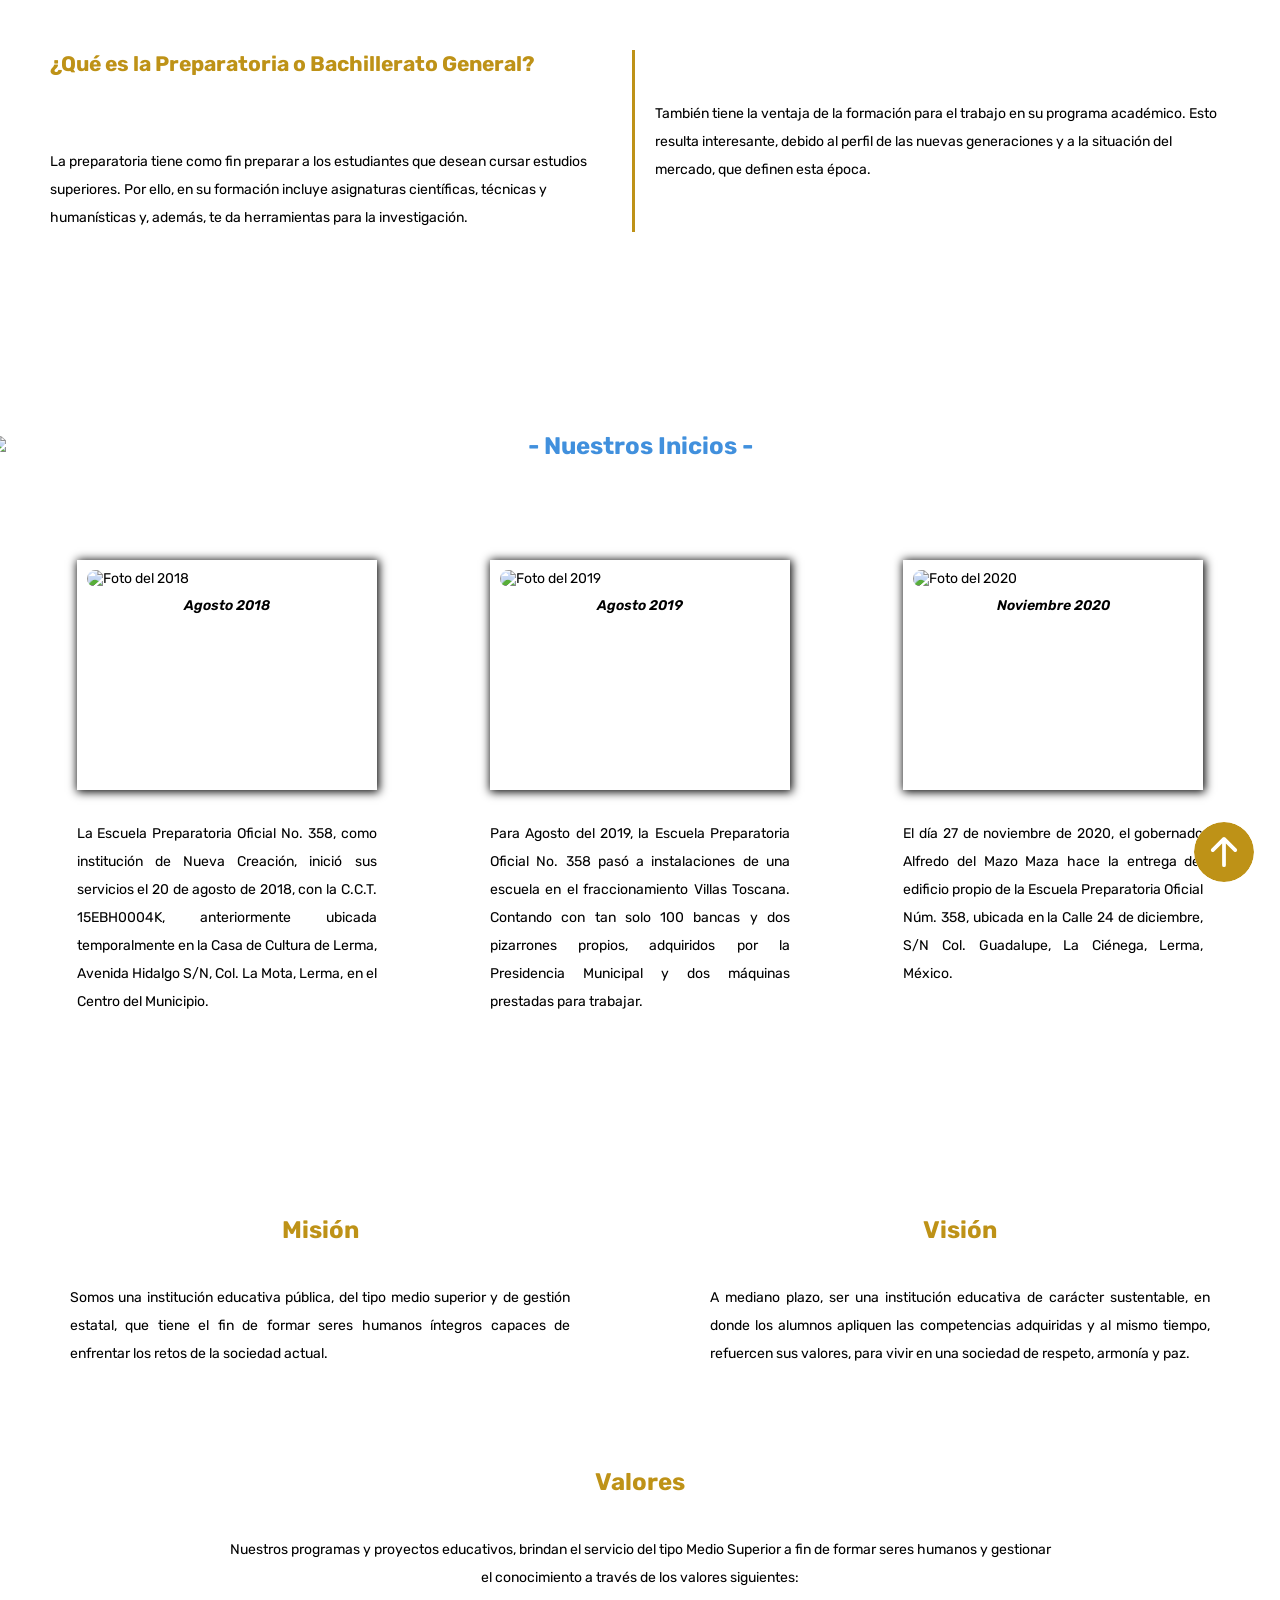
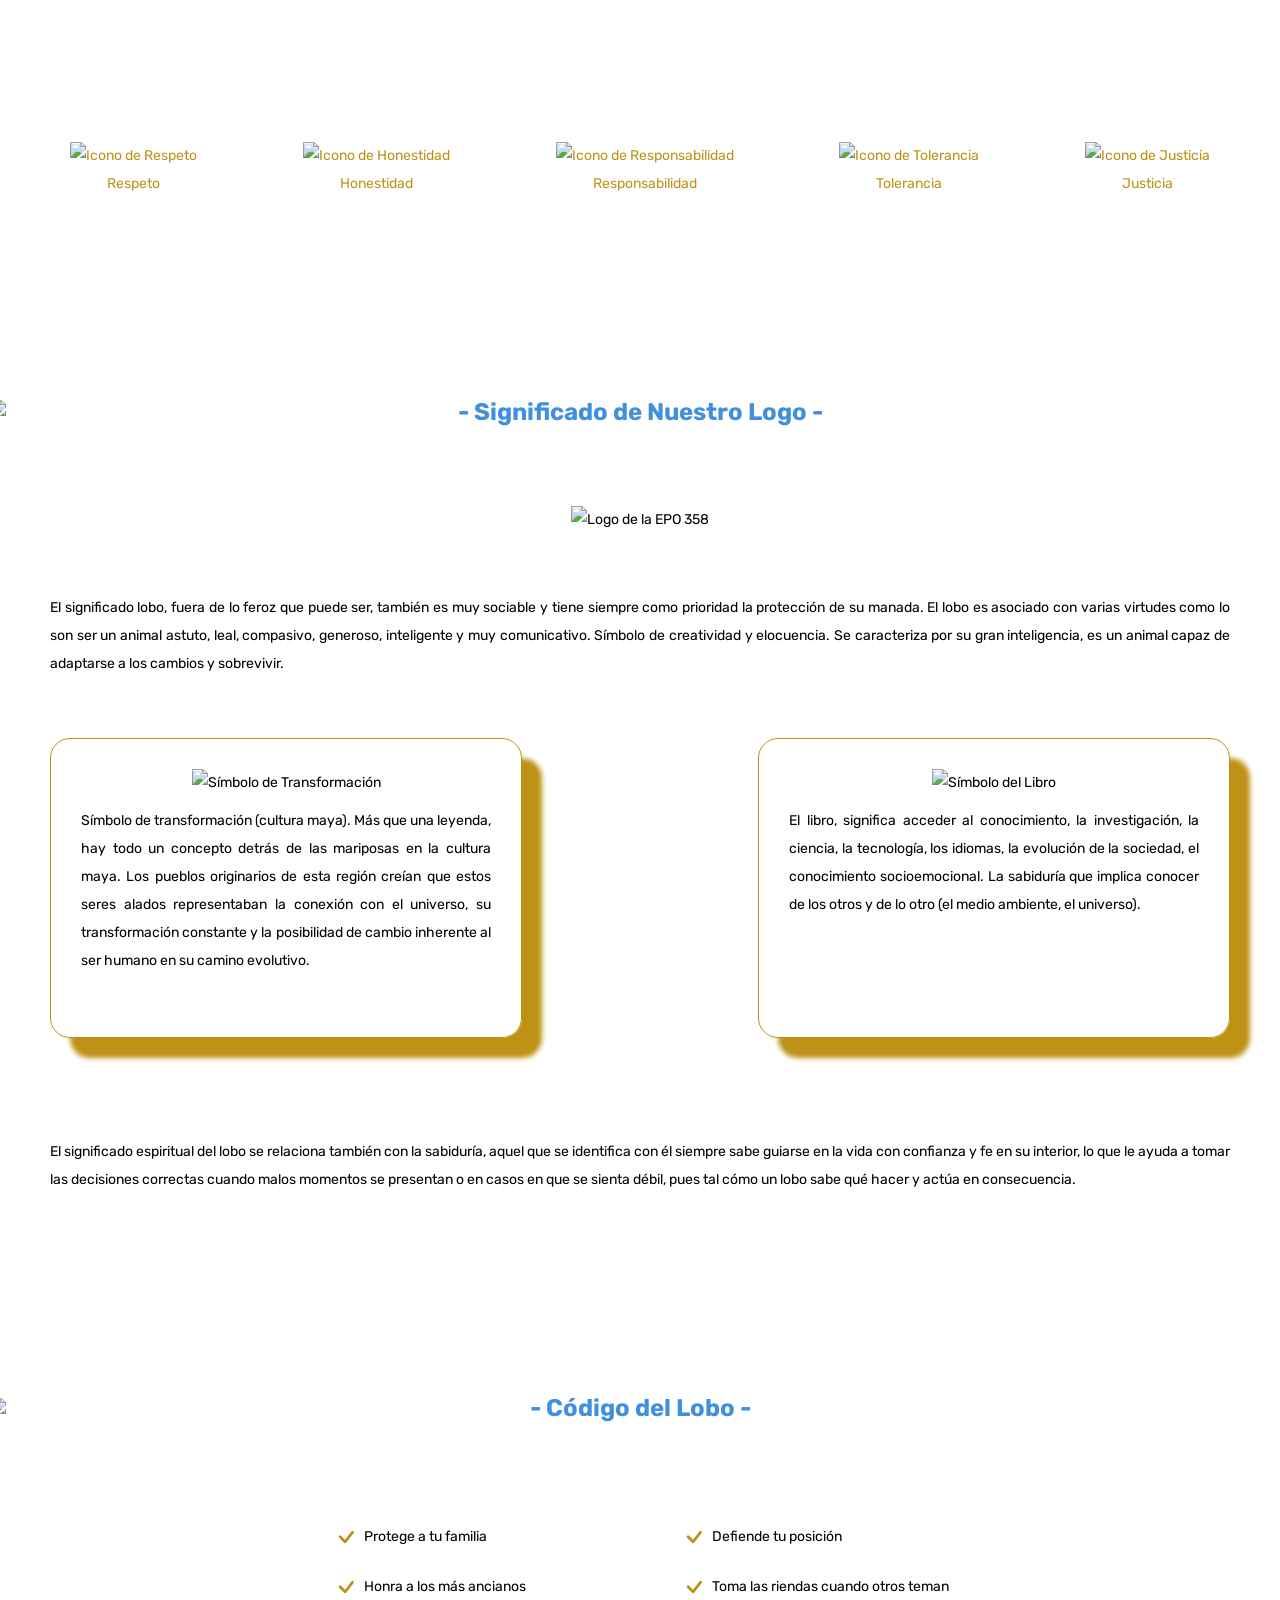
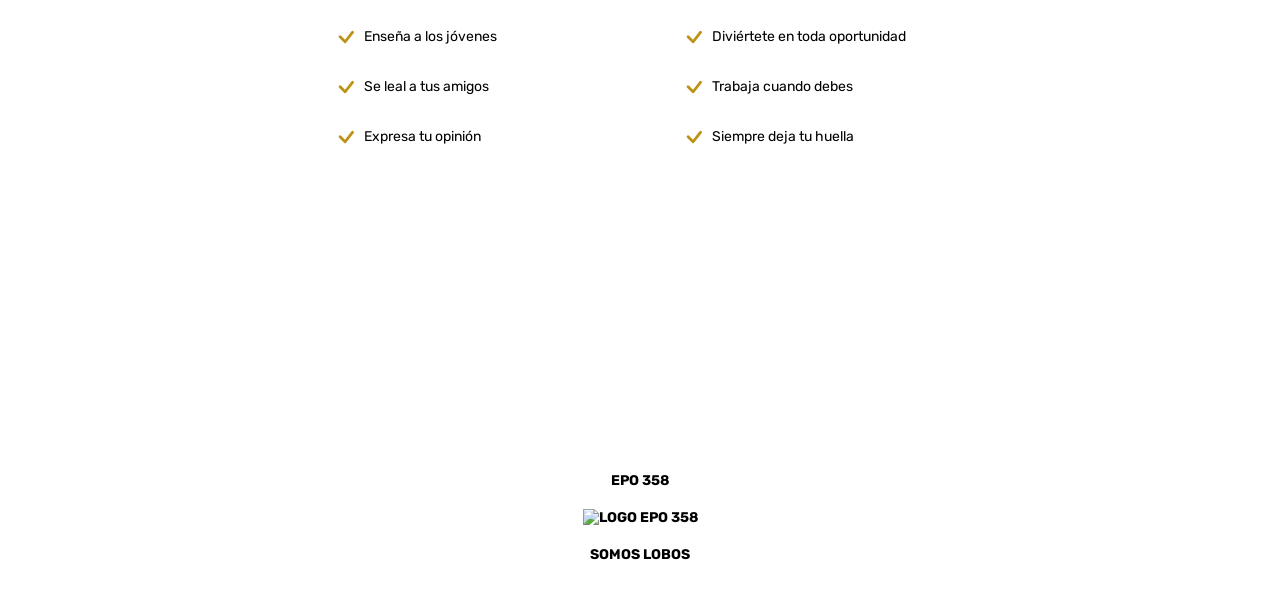
==== views/about.html @ e32bc788 "Terminación todas las vistas. Falta Header y Menú" ====
<!DOCTYPE html>
<html lang="es-MX">
<head>
  <meta charset="UTF-8">
  <meta name="description" content="Escuela Preparatoria Oficial Numero 358.">
  <meta name="keywords" content="Preparatoria, preparatoria, Bachillerato, bachillerato, Prepa, prepa, EPO, epo, Lerma, lerma">
  <meta name="robots" content="index, follow">
  <meta http-equiv="X-UA-Compatible" content="IE=edge">
  <meta name="viewport" content="width=device-width, initial-scale=1.0">
  <link rel="preconnect" href="https://fonts.googleapis.com">
  <link rel="preconnect" href="https://fonts.gstatic.com" crossorigin>
  <link href="https://fonts.googleapis.com/css2?family=Rubik:ital,wght@0,400;0,500;0,700;1,300&display=swap" rel="stylesheet">
  <link rel="stylesheet" href="../assets/css/about/small.css" media="screen and (min-width: 280px)">
  <link rel="stylesheet" href="../assets/css/about/medium.css" media="screen and (min-width: 680px)">
  <link rel="stylesheet" href="../assets/css/about/large.css" media="screen and (min-width: 800px)">
  <link rel="stylesheet" href="../assets/css/about/largeX.css" media="screen and (min-width: 1024px)">
  <title>Sobre Nosotros</title>
</head>
<body>
  
  <div class="container">

    <main>


      <div class="about">

        <section class="about__meaning">

          <div class="about__meaning--left">

            <h2>¿Qué es la Preparatoria o Bachillerato General?</h2>

            <p>La preparatoria tiene como fin preparar a los estudiantes que desean cursar estudios superiores. Por ello, en su formación incluye asignaturas científicas, técnicas y humanísticas y, además, te da herramientas para la investigación.</p>

          </div>

          <div class="about__meaning--right">

            <p>También tiene la ventaja de la formación para el trabajo en su programa académico. Esto resulta interesante, debido al perfil de las nuevas generaciones y a la situación del mercado, que definen esta época.</p>

          </div>

        </section>

      </div>





      <div class="beginning">

        <div class="beginning__title">

          <figure>
            <img src="../assets/images/rectangle.png">
          </figure>

          <h3>- Nuestros Inicios -</h3>

        </div>


        <div class="beginning__cards">

          <section>

            <figure class="beginning__cards__imgContainer">
              <img src="../assets/images/about/2018.jpg" alt="Foto del 2018">
              <figcaption>Agosto 2018</figcaption>
            </figure>

            <p>La Escuela Preparatoria Oficial No. 358, como institución de Nueva Creación, inició sus servicios el 20 de agosto de
            2018, con la C.C.T. 15EBH0004K, anteriormente ubicada temporalmente en la Casa de Cultura de Lerma, Avenida Hidalgo S/N,
            Col. La Mota, Lerma, en el Centro del Municipio.</p>

          </section>


          <section>

            <figure class="beginning__cards__imgContainer">
              <img src="../assets/images/about/2019.png" alt="Foto del 2019">
              <figcaption>Agosto 2019</figcaption>
            </figure>

            <p>Para Agosto del 2019, la Escuela Preparatoria Oficial No. 358 pasó a instalaciones de una escuela en el fraccionamiento
            Villas Toscana. Contando con tan solo 100 bancas y dos pizarrones propios, adquiridos por la Presidencia Municipal y dos
            máquinas prestadas para trabajar.</p>

          </section>


          <section>

            <figure class="beginning__cards__imgContainer">
              <img src="../assets/images/about/2020.png" alt="Foto del 2020">
              <figcaption>Noviembre 2020</figcaption>
            </figure>

            <p>El día 27 de noviembre de 2020, el gobernado Alfredo del Mazo Maza hace la entrega del edificio propio de la Escuela
            Preparatoria Oficial Núm. 358, ubicada en la Calle 24 de diciembre, S/N Col. Guadalupe, La Ciénega, Lerma, México.</p>

          </section>

        </div>

      </div>





      <div class="values">

        <div class="values__misionVision">

          <section>
          
            <h3>Misión</h3>
          
            <p>Somos una institución educativa pública, del tipo medio superior y de gestión estatal, que tiene el fin de formar
              seres
              humanos íntegros capaces de enfrentar los retos de la sociedad actual.</p>
          
          </section>
          
          
          <section>
          
            <h3>Visión</h3>
          
            <p>A mediano plazo, ser una institución educativa de carácter sustentable, en donde los alumnos apliquen las
              competencias
              adquiridas y al mismo tiempo, refuercen sus valores, para vivir en una sociedad de respeto, armonía y paz.</p>
          
          </section>

        </div>


        <section class="values__container">
          
          <h3>Valores</h3>

          <div class="values__description">
 
            <p>Nuestros programas y proyectos educativos, brindan el servicio del tipo Medio Superior a fin de formar seres humanos y gestionar el conocimiento a través de los valores siguientes:</p>

          </div>

          <div class="values__itemsContainer">

            <figure>
              <img src="../assets/icons/respect.png" alt="Icono de Respeto">
              <figcaption>Respeto</figcaption>
            </figure>


            <figure>
              <img src="../assets/icons/honesty.png" alt="Icono de Honestidad">
              <figcaption>Honestidad</figcaption>
            </figure>


            <figure>
              <img src="../assets/icons/responsibility.png" alt="Icono de Responsabilidad">
              <figcaption>Responsabilidad</figcaption>
            </figure>


            <figure>
              <img src="../assets/icons/tolerance.png" alt="Icono de Tolerancia">
              <figcaption>Tolerancia</figcaption>
            </figure>


            <figure>
              <img src="../assets/icons/justice.png" alt="Icono de Justicia">
              <figcaption>Justicia</figcaption>
            </figure>

          </div>

        </section>

      </div>





      <div class="logoMeaning">

        <section>

         <div class="logoMeaning__title">

          <figure>
            <img src="../assets/images/rectangle.png">
          </figure>

          <h4>- Significado de Nuestro Logo -</h4>

         </div>

          <figure class="logoMeaning__logoContainer">
            <img src="../assets/logos/logo.png" alt="Logo de la EPO 358">
          </figure>


          <div class="logoMeaning__meaningWolf">

            <p>El significado lobo, fuera de lo feroz que puede ser, también es muy sociable y tiene siempre como prioridad la
              protección de su manada. El lobo es asociado con varias virtudes como lo son ser un animal astuto, leal, compasivo,
              generoso, inteligente y muy comunicativo. Símbolo de creatividad y elocuencia. Se caracteriza por su gran
              inteligencia, es un animal capaz de adaptarse a los cambios y sobrevivir.</p>

          </div>


          <div class="logoMeaning__symbols">

            <div class="symbol__transform">

              <figure>
                <img src="../assets/icons/transform.png" alt="Símbolo de Transformación">
              </figure>

              <p>Símbolo de transformación (cultura maya). Más que una leyenda, hay todo un concepto detrás de las mariposas en la
              cultura maya. Los pueblos originarios de esta región creían que estos seres alados representaban la conexión con el
              universo, su transformación constante y la posibilidad de cambio inherente al ser humano en su camino evolutivo.</p>

            </div>


            <div class="symbol__book">

              <figure>
                <img src="../assets/icons/book.png" alt="Símbolo del Libro">
              </figure>

              <p>El libro, significa acceder al conocimiento, la investigación, la ciencia, la tecnología, los idiomas, la evolución de
              la sociedad, el conocimiento socioemocional. La sabiduría que implica conocer de los otros y de lo otro (el medio
              ambiente, el universo).</p>

            </div>

          </div>

          <p>El significado espiritual del lobo se relaciona también con la sabiduría, aquel que se identifica con él siempre sabe
          guiarse en la vida con confianza y fe en su interior, lo que le ayuda a tomar las decisiones correctas cuando malos
          momentos se presentan o en casos en que se sienta débil, pues tal cómo un lobo sabe qué hacer y actúa en consecuencia.</p>

        </section>

      </div>





      <div class="wolfCode">

        <div class="wolfCode__title">

          <figure>
            <img src="../assets/images/rectangle.png">
          </figure>
          
          <h5>- Código del Lobo -</h5>

        </div>

        <section class="wolfCode__itemsContainer">

          <div class="wolfCode__itemsLeft">

            <p>
              <span>
                <svg xmlns="http://www.w3.org/2000/svg" class="bi bi-check" viewBox="0 0 16 16">
                  <path d="M10.97 4.97a.75.75 0 0 1 1.07 1.05l-3.99 4.99a.75.75 0 0 1-1.08.02L4.324 8.384a.75.75 0 1 1 1.06-1.06l2.094 2.093 3.473-4.425a.267.267 0 0 1 .02-.022z" />
                </svg>
              </span>
              Protege a tu familia
            </p>


            <p>
              <span>
                <svg xmlns="http://www.w3.org/2000/svg" class="bi bi-check" viewBox="0 0 16 16">
                  <path
                    d="M10.97 4.97a.75.75 0 0 1 1.07 1.05l-3.99 4.99a.75.75 0 0 1-1.08.02L4.324 8.384a.75.75 0 1 1 1.06-1.06l2.094 2.093 3.473-4.425a.267.267 0 0 1 .02-.022z" />
                </svg>
              </span>
              Honra a los más ancianos
            </p>


            <p>
              <span>
                <svg xmlns="http://www.w3.org/2000/svg" class="bi bi-check" viewBox="0 0 16 16">
                  <path d="M10.97 4.97a.75.75 0 0 1 1.07 1.05l-3.99 4.99a.75.75 0 0 1-1.08.02L4.324 8.384a.75.75 0 1 1 1.06-1.06l2.094 2.093 3.473-4.425a.267.267 0 0 1 .02-.022z" />
                </svg>
              </span>
              Enseña a los jóvenes
            </p>


            <p>
              <span>
                <svg xmlns="http://www.w3.org/2000/svg" class="bi bi-check" viewBox="0 0 16 16">
                  <path d="M10.97 4.97a.75.75 0 0 1 1.07 1.05l-3.99 4.99a.75.75 0 0 1-1.08.02L4.324 8.384a.75.75 0 1 1 1.06-1.06l2.094 2.093 3.473-4.425a.267.267 0 0 1 .02-.022z" />
                </svg>
              </span>
              Se leal a tus amigos
            </p>


            <p>
              <span>
                <svg xmlns="http://www.w3.org/2000/svg" class="bi bi-check" viewBox="0 0 16 16">
                  <path d="M10.97 4.97a.75.75 0 0 1 1.07 1.05l-3.99 4.99a.75.75 0 0 1-1.08.02L4.324 8.384a.75.75 0 1 1 1.06-1.06l2.094 2.093 3.473-4.425a.267.267 0 0 1 .02-.022z" />
                </svg>
              </span>
              Expresa tu opinión
            </p>

          </div>


          <div class="wolfCode__itemsRight">

            <p>
              <span>
                <svg xmlns="http://www.w3.org/2000/svg" class="bi bi-check" viewBox="0 0 16 16">
                  <path d="M10.97 4.97a.75.75 0 0 1 1.07 1.05l-3.99 4.99a.75.75 0 0 1-1.08.02L4.324 8.384a.75.75 0 1 1 1.06-1.06l2.094 2.093 3.473-4.425a.267.267 0 0 1 .02-.022z" />
                </svg>
              </span>
              Defiende tu posición
            </p>


            <p>
              <span>
                <svg xmlns="http://www.w3.org/2000/svg" class="bi bi-check" viewBox="0 0 16 16">
                  <path d="M10.97 4.97a.75.75 0 0 1 1.07 1.05l-3.99 4.99a.75.75 0 0 1-1.08.02L4.324 8.384a.75.75 0 1 1 1.06-1.06l2.094 2.093 3.473-4.425a.267.267 0 0 1 .02-.022z" />
                </svg>
              </span>
              Toma las riendas cuando otros teman
            </p>


            <p>
              <span>
                <svg xmlns="http://www.w3.org/2000/svg" class="bi bi-check" viewBox="0 0 16 16">
                  <path d="M10.97 4.97a.75.75 0 0 1 1.07 1.05l-3.99 4.99a.75.75 0 0 1-1.08.02L4.324 8.384a.75.75 0 1 1 1.06-1.06l2.094 2.093 3.473-4.425a.267.267 0 0 1 .02-.022z" />
                </svg>
              </span>
              Diviértete en toda oportunidad
            </p>


            <p>
              <span>
                <svg xmlns="http://www.w3.org/2000/svg" class="bi bi-check" viewBox="0 0 16 16">
                  <path d="M10.97 4.97a.75.75 0 0 1 1.07 1.05l-3.99 4.99a.75.75 0 0 1-1.08.02L4.324 8.384a.75.75 0 1 1 1.06-1.06l2.094 2.093 3.473-4.425a.267.267 0 0 1 .02-.022z" />
                </svg>
              </span>
              Trabaja cuando debes
            </p>


            <p>
              <span>
                <svg xmlns="http://www.w3.org/2000/svg" class="bi bi-check" viewBox="0 0 16 16">
                  <path d="M10.97 4.97a.75.75 0 0 1 1.07 1.05l-3.99 4.99a.75.75 0 0 1-1.08.02L4.324 8.384a.75.75 0 1 1 1.06-1.06l2.094 2.093 3.473-4.425a.267.267 0 0 1 .02-.022z" />
                </svg>
              </span>
              Siempre deja tu huella
            </p>

          </div>

        </section>

      </div>

    </main>


    <div class="logo">
    
      <p>epo 358</p>
    
      <figure>
        <img src="../assets/logos/logo.png" alt="Logo EPO 358">
      </figure>
    
      <p>somos lobos</p>
    
    </div>

    <svg xmlns="http://www.w3.org/2000/svg" class="bi bi-arrow-up-circle-fill circle" viewBox="0 0 16 16" id="prba">
      <path d="M16 8A8 8 0 1 0 0 8a8 8 0 0 0 16 0zm-7.5 3.5a.5.5 0 0 1-1 0V5.707L5.354 7.854a.5.5 0 1 1-.708-.708l3-3a.5.5 0 0 1 .708 0l3 3a.5.5 0 0 1-.708.708L8.5 5.707V11.5z" />
    </svg>

  </div>

<script src="/assets/js/main.js"></script>
</body>
</html>
---- assets/css/about/small.css ----
@import '../main.css';





/*---------- Container ----------*/

.container {
  padding: 1rem;
  margin: 0 auto;
  font-size: var(--sizeParagraphs);
}





/*---------- About ----------*/

.about {
  margin-bottom: 10rem;
  line-height: var(--paragraphs);
}

.about h2{
  color: var(--primary);
  margin-bottom: 7rem;
  text-align: center;
}

.about .about__meaning div:first-child {
  margin-bottom: 5rem;
}





/*---------- Beginning ----------*/

.beginning {
  margin-bottom: 5rem;
}

.beginning__title {
  margin-bottom: 10rem;
}

.beginning__title figure {
  display: none;
}

.beginning h3 {
  text-align: center;
  color: var(--secondary);
  font-size: 2.4rem;
}

.beginning__cards {
  display: flex;
  flex-direction: column;
  align-items: center;
}

.beginning__cards section {
  max-width: 30rem;
  margin-bottom: 10rem;
  text-align: justify;
}

.beginning__cards section p {
  line-height: var(--paragraphs);
}

.beginning__cards__imgContainer {
  height: 23rem;
  padding: 1rem;
  margin-bottom: 3rem;
  box-shadow: .1rem .1rem .9rem .1rem black;
}

.beginning__cards__imgContainer img {
  width: 100%;
  height: 16rem;
  object-fit: cover;
  border-radius: 1rem;
}

.beginning__cards__imgContainer figcaption {
  margin: 1rem;
  text-align: center;
  font-style: italic;
  font-weight: 600;
}





/*---------- Values ----------*/

.values {
  margin-bottom: 13rem;
  line-height: var(--paragraphs);
  text-align: justify;
}

.values__misionVision section {
  margin-bottom: 8rem;
}

.values section h3 {
  font-size: 2.4rem;
  color: var(--primary);
  text-align: center;
  margin-bottom: 4rem;
}

.values__description {
  margin-bottom: 10rem;
}

.values__itemsContainer {
  text-align: center;
  color: var(--primary);
  display: flex;
  justify-content: center;
  flex-wrap: wrap;
  gap: 5rem;
}

.values__itemsContainer img {
  width: 8rem;
}





/*---------- Logo Meaning ----------*/

.logoMeaning {
  line-height: var(--paragraphs);
  text-align: justify;
  margin-bottom: 13rem;
}

.logoMeaning__title {
  margin-bottom: 8rem;
}

.logoMeaning__title figure {
  display: none;
}

.logoMeaning h4 {
  font-size: 2.4rem;
  color: var(--secondary);
  text-align: center;
}

.logoMeaning__logoContainer {
  text-align: center;
  margin-bottom: 6rem;
}

.logoMeaning__logoContainer img {
  width: 25rem;
}

.logoMeaning__meaningWolf {
  margin-bottom: 6rem;
}

.logoMeaning__symbols {
  margin-bottom: 3rem;
}

.symbol__transform {
  margin-bottom: 6rem;
}

.logoMeaning__symbols figure {
  text-align: center;
  margin-bottom: 4rem;
}

.logoMeaning__symbols img {
  width: 14rem;
}





/*---------- Wolf Code ----------*/

.wolfCode {
  display: flex;
  flex-direction: column;
  align-items: center;
  margin-bottom: 14rem;
}

.wolfCode__title {
  display: flex;
  margin-bottom: 10rem;
}

.wolfCode__title figure {
  display: none;
}

.wolfCode h5 {
  text-align: center;
  color: var(--secondary);
  font-size: 2.4rem;
}

.wolfCode__itemsLeft {
  margin-bottom: 2rem;
}

.wolfCode__itemsLeft,
.wolfCode__itemsRight {
  display: flex;
  flex-direction: column;
  gap: 2rem;
}

.wolfCode__itemsLeft svg,
.wolfCode__itemsRight svg {
  vertical-align: middle;
  width: 3rem;
  fill: var(--primary);
}





/*---------- Logo ----------*/

.logo {
  display: flex;
  flex-direction: column;
  align-items: center;
  text-transform: uppercase;
  font-weight: bold;
  gap: 2rem;
}

.logo img {
  width: 12.5rem;
}
---- assets/css/about/medium.css ----
/*---------- Container ----------*/

.container {
  padding: 3rem;
}





/*---------- About ----------*/

.about__meaning {
  display: flex;
  justify-content: center;
  gap: 2rem;
}

.about h2 {
  text-align: left;
}

.about .about__meaning div:first-child {
  margin-bottom: 0;
  border-right: .3rem solid var(--primary);
}

.about__meaning--right {
  padding-top: 5rem;
}

.about__meaning--left {
  padding-right: 1.5rem;
}

.about__meaning div {
  width: 30rem;
}





/*---------- Beginning ----------*/

.beginning__cards {
  flex-direction: row;
  justify-content: center;
  flex-wrap: wrap;
  gap: 6rem;
}

.beginning__title {
  display: flex;
  align-items: center;
  justify-content: center;
}

.beginning__title figure {
  display: inline;
  position: absolute;
  left: -1rem;
}

.beginning__title img {
  width: 5rem;
}





/*---------- Values ----------*/

.values__misionVision {
  display: flex;
  justify-content: space-between;
  margin-bottom: 10rem;
}

.values__misionVision section {
  width: 30rem;
  margin: 0;
}





/*---------- Logo Meaning ----------*/

.logoMeaning__title {
  display: flex;
  align-items: center;
  justify-content: center;
}

.logoMeaning__title figure {
  display: inline;
  position: absolute;
  left: -1rem;
}

.logoMeaning__title img {
  width: 5rem;
}





/*---------- Wolf Code ----------*/

.wolfCode__title {
  display: flex;
  align-items: center;
  justify-content: center;
}

.wolfCode__title figure {
  display: inline;
  position: absolute;
  left: -1rem;
}

.wolfCode__title img {
  width: 5rem;
}

.wolfCode__itemsContainer {
  width: 100%;
  display: flex;
  justify-content: space-around;
}
---- assets/css/about/large.css ----
main {
  max-width: 87rem;
  margin: 0 auto  ;
}





/*---------- About ----------*/

.about {
  margin-bottom: 20rem;
}





/*---------- Values ----------*/

.values {
  margin-bottom: 20rem;
}

.values__container {
  display: flex;
  flex-direction: column;
  align-items: center;
}

.values__description {
  margin-bottom: 15rem;
  text-align: center;
  max-width: 83rem;
}

.values__itemsContainer {
  gap: 0;
  justify-content: space-between;
  width: 100%;
  max-width: 114rem;
}





/*---------- Logo Meaning ----------*/

.logoMeaning {
  margin-bottom: 20rem;
}
---- assets/css/about/largeX.css ----
/*---------- Container ----------*/

.container {
  padding: 5rem;
  max-width: 190rem;
}





main {
  max-width: none;
  margin: 0;
}





/*---------- About ----------*/

.about__meaning div {
  width: 100%;
}





/*---------- Beginning ----------*/

.beginning {
  margin-bottom: 10rem;
}

.beginning__cards {
  justify-content: space-around;
  align-items: flex-start;
}

.beginning__cards figure {
  transition: transform 300ms ease-in-out;
}


.beginning__cards figure:hover {
  transform: translateY(-1rem) scale(1.1);
}





/*---------- Values ----------*/

.values__misionVision {
  justify-content: space-around;
  gap: 10rem;
}

.values__misionVision section {
  width: 50rem;
}

.values__itemsContainer figure {
  transition: transform 300ms ease-in-out;
}

.values__itemsContainer figure img {
  transition: transform 400ms ease-out;
  transform-style: preserve-3d;
}

.values__itemsContainer figure:hover {
  transform: translateY(-1rem);
} 

.values__itemsContainer figure:hover img {
  transform: rotateY(160deg);
}





/*---------- Logo Meaning ----------*/

.logoMeaning__logoContainer img {
  transition: transform 400ms ease-in-out;
}

.logoMeaning__logoContainer img:hover {
  transform: translateY(-1rem);
}

.logoMeaning__symbols {
  display: flex;
  justify-content: space-between;
  gap: 5rem;
  margin-bottom: 10rem;
}

.symbol__book,
.symbol__transform {
  width: 40%;
  min-height: 30rem;
  max-width: 60rem;
  border: .1rem solid var(--primary);
  border-radius: 2rem;
  padding: 3rem;
  box-shadow: 2rem 2rem .5rem var(--primary);
}

.symbol__book figure,
.symbol__transform figure {
  margin-bottom: 1rem;
}

.symbol__transform {
  margin: 0;
  transition: transform 100ms ease-out;
}

.symbol__transform:hover {
  transform: translateX(2rem);
}

.symbol__transform img {
  width: 7rem;
}

.symbol__book img {
  width: 10rem;
}

.symbol__book {
  transition: transform 100ms ease-out;
}

.symbol__book:hover {
  transform: translateX(-2rem);
}





/*---------- Wolf Code ----------*/

.wolfCode {
  max-width: 77rem;
  margin: 0 auto 30rem;
}
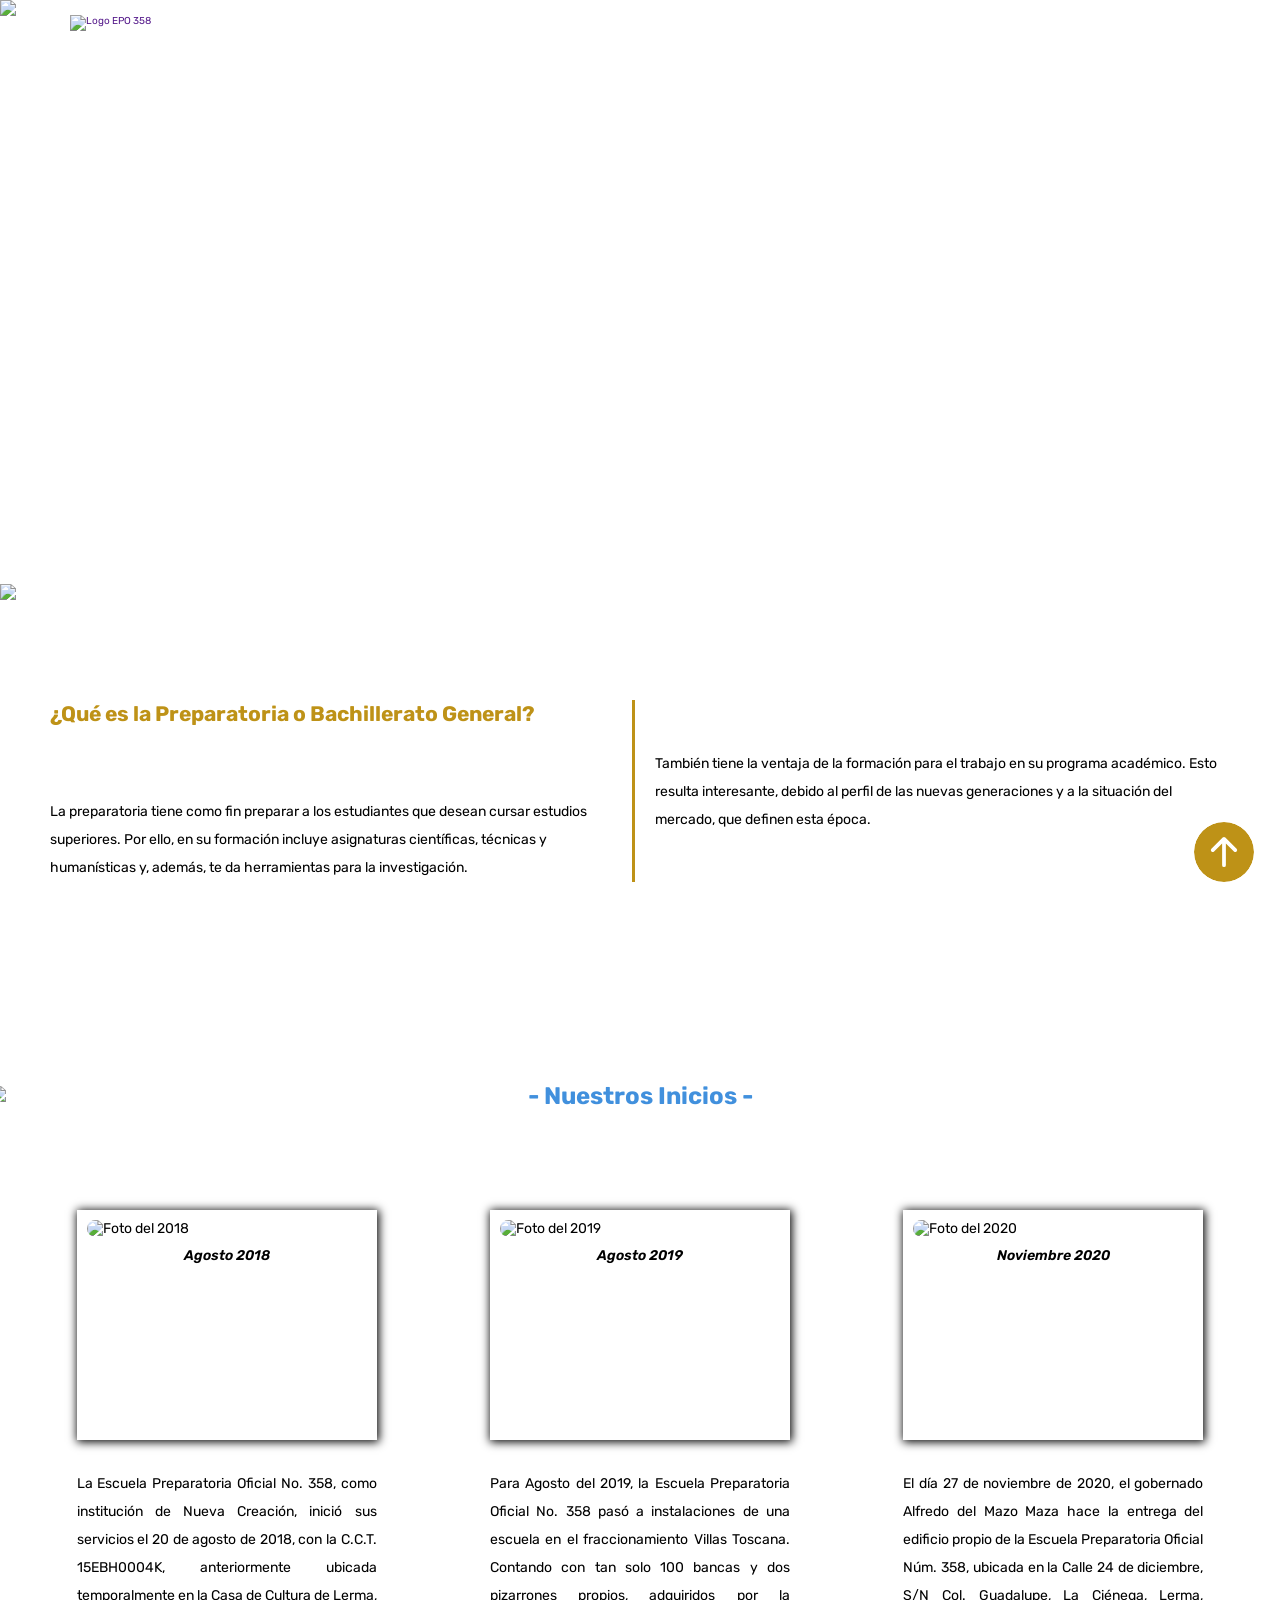
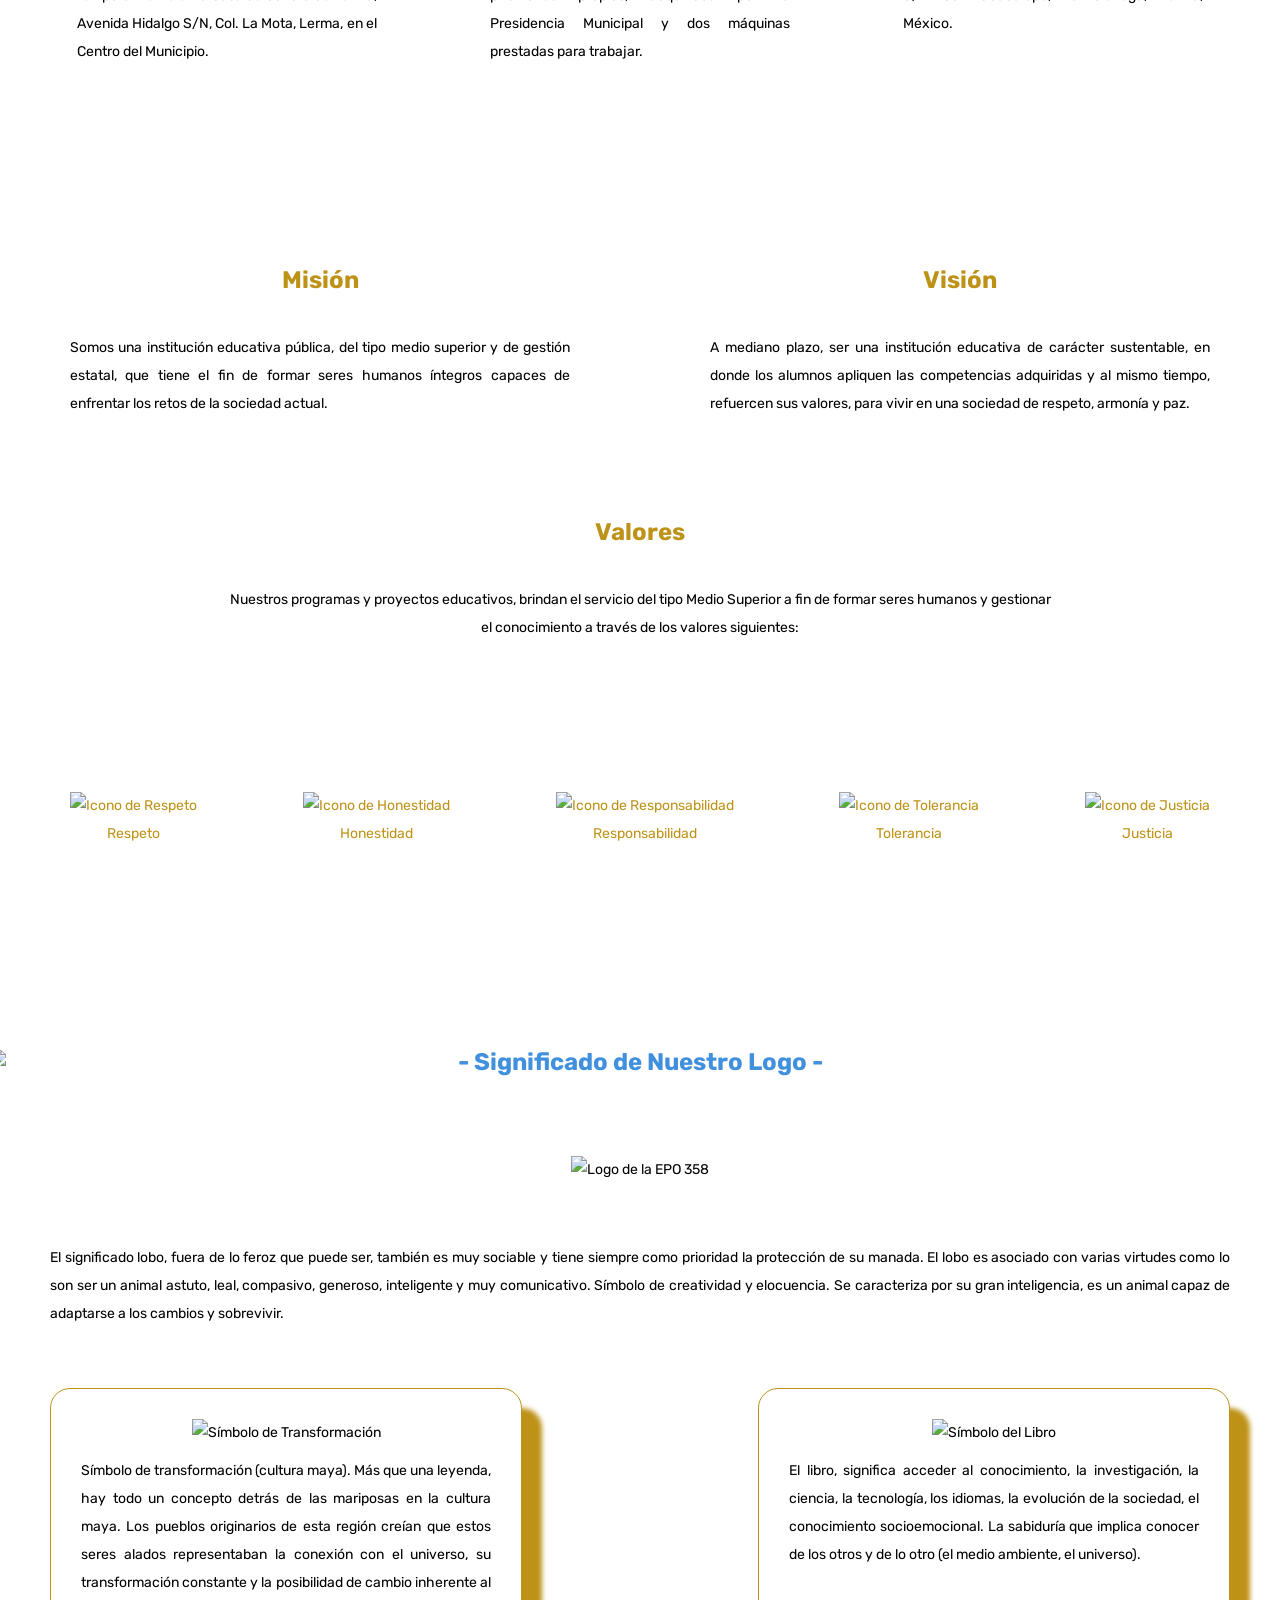
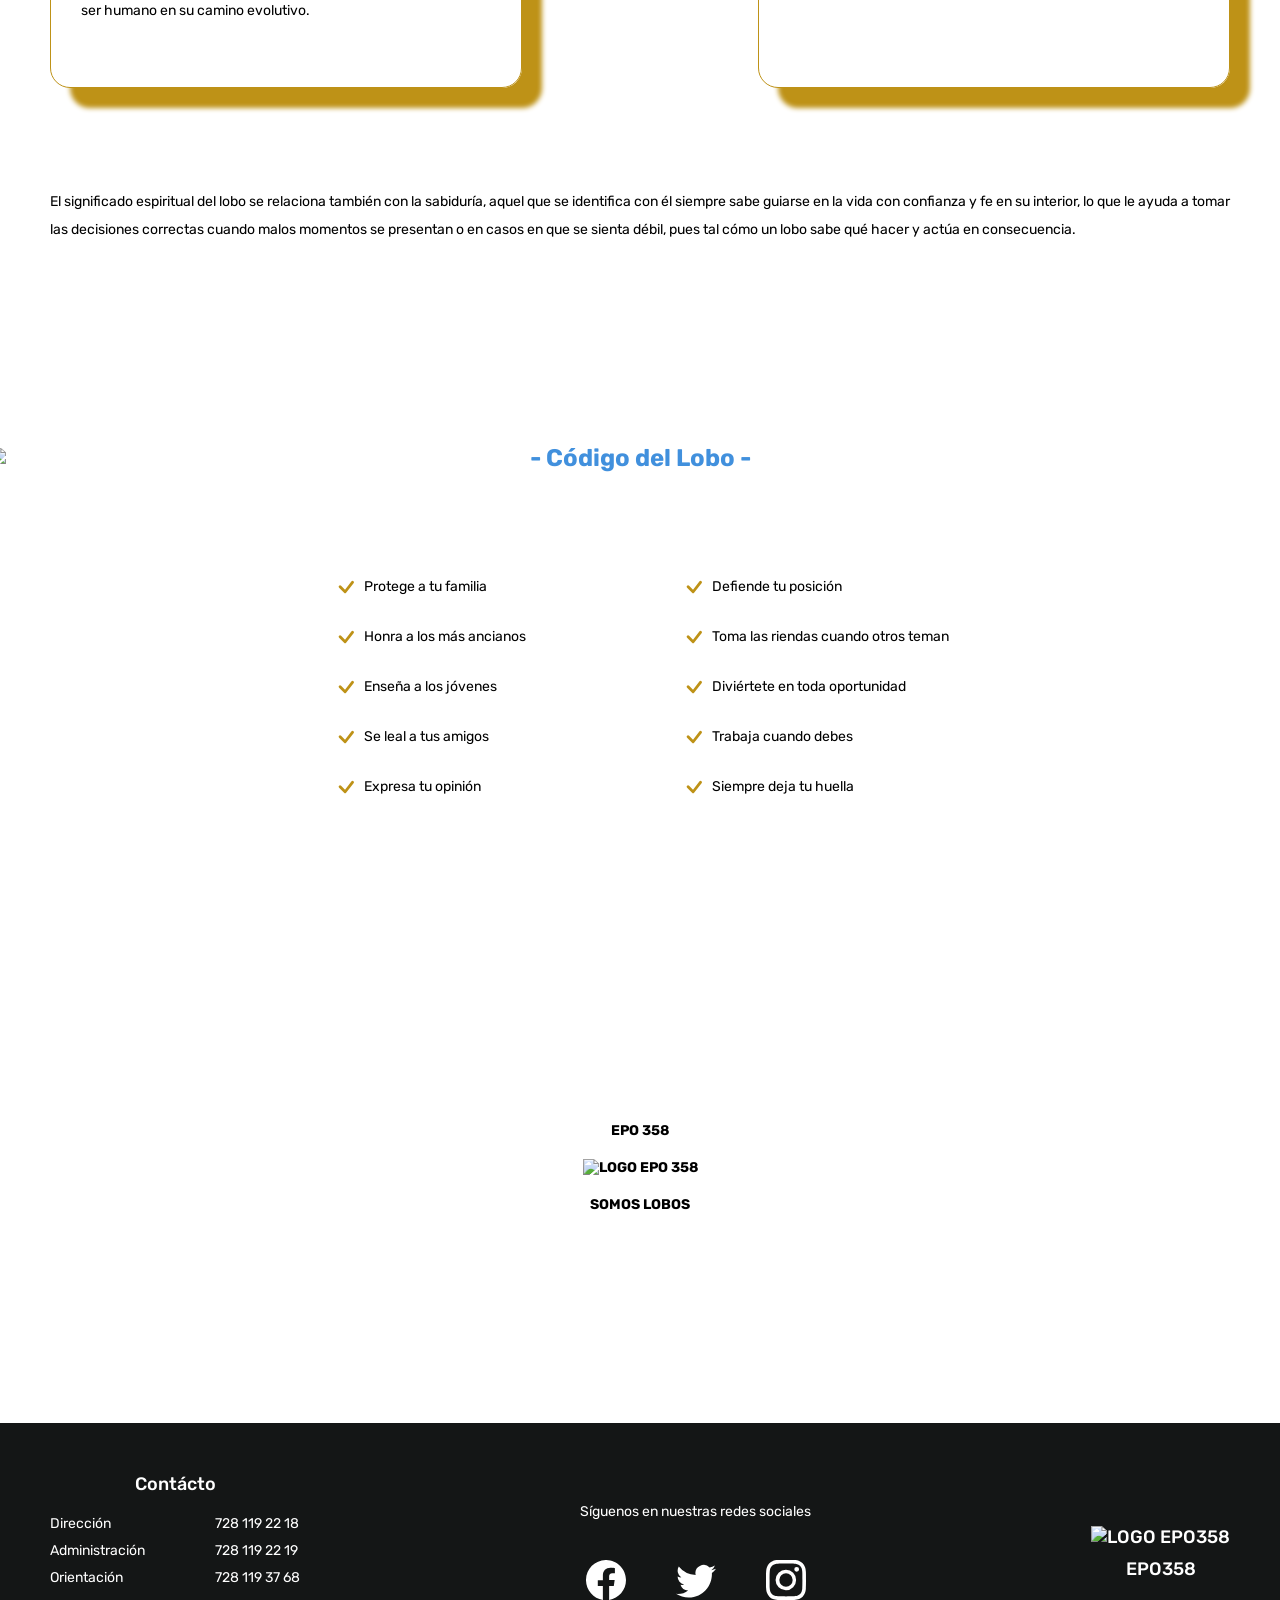
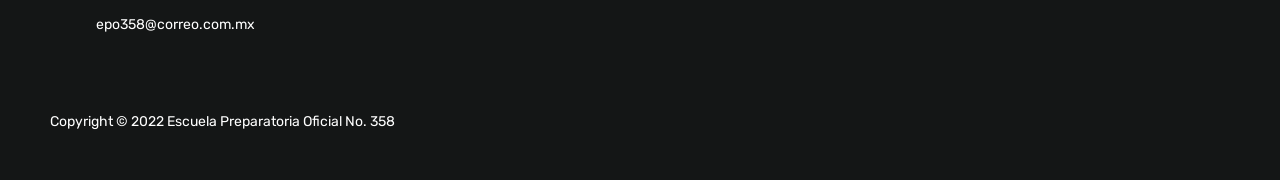
==== commit 9ca4e980: "Plantilla Estática Terminada" ====
--- a/views/about.html
+++ b/views/about.html
@@ -18,6 +18,74 @@
 </head>
 <body>
   
+  <div class="containerHeader">
+    <header>
+    
+      <div class="header__navBar">
+    
+        <a href="">
+          <img src="/assets/logos/logoWhite.png" alt="Logo EPO 358" id="iconLogo">
+        </a>
+    
+    
+        <nav id="navMenu">
+    
+          <svg xmlns="http://www.w3.org/2000/svg" width="40" height="40" fill="white" class="bi bi-list iconBar"
+            id="iconMenuMobile" viewBox="0 0 16 16">
+            <path fill-rule="evenodd"
+              d="M2.5 12a.5.5 0 0 1 .5-.5h10a.5.5 0 0 1 0 1H3a.5.5 0 0 1-.5-.5zm0-4a.5.5 0 0 1 .5-.5h10a.5.5 0 0 1 0 1H3a.5.5 0 0 1-.5-.5zm0-4a.5.5 0 0 1 .5-.5h10a.5.5 0 0 1 0 1H3a.5.5 0 0 1-.5-.5z" />
+          </svg>
+    
+          <div class="navContainer">
+            <p class="nav__container--title">epo 358</p>
+            <ul>
+              <li><a href="#">Inicio</a></li>
+              <li><a href="#">Conócenos</a></li>
+              <li><a href="#">Alumnos</a></li>
+              <li><a href="#">Docentes</a></li>
+              <li><a href="#">Control Escolar</a></li>
+              <li><a href="#">Orientación</a></li>
+              <li><a href="#">Académico</a></li>
+              <li><a href="#">Contácto</a></li>
+            </ul>
+            <figure>
+              <img src="/assets/logos/logo.png" alt="Logo epo358">
+            </figure>
+          </div>
+    
+        </nav>
+    
+      </div>
+    
+    
+    
+      <div class="header__container">
+    
+        <div class="header__background">
+          <picture>
+            <source srcset="/assets/images/heroImage480.jpg" media="(max-width: 480px)">
+            <source srcset="/assets/images/heroImage680.jpg" media="(max-width: 680px)">
+            <source srcset="/assets/images/heroImage800.jpg" media="(max-width: 800px)">
+            <source srcset="/assets/images/heroImage1200.jpg" media="(max-width: 1200px)">
+            <source srcset="/assets/images/heroImage1400.jpg" media="(max-width: 1400px)">
+            <img src="/assets/images/heroImage.jpg" id="heroImage">
+          </picture>
+        </div>
+    
+        <h1>Title</h1>
+    
+        <img src="/assets/icons/lineedomex.png" class="header--lineEdomex" id="line_edomex">
+    
+      </div>
+    
+    
+    </header>
+  </div>
+
+
+
+
+
   <div class="container">
 
     <main>
@@ -67,7 +135,7 @@
           <section>
 
             <figure class="beginning__cards__imgContainer">
-              <img src="../assets/images/about/2018.jpg" alt="Foto del 2018">
+              <img src="../assets/images/about/2018.webp" alt="Foto del 2018">
               <figcaption>Agosto 2018</figcaption>
             </figure>
 
@@ -81,7 +149,7 @@
           <section>
 
             <figure class="beginning__cards__imgContainer">
-              <img src="../assets/images/about/2019.png" alt="Foto del 2019">
+              <img src="../assets/images/about/2019.webp" alt="Foto del 2019">
               <figcaption>Agosto 2019</figcaption>
             </figure>
 
@@ -95,7 +163,7 @@
           <section>
 
             <figure class="beginning__cards__imgContainer">
-              <img src="../assets/images/about/2020.png" alt="Foto del 2020">
+              <img src="../assets/images/about/2020.webp" alt="Foto del 2020">
               <figcaption>Noviembre 2020</figcaption>
             </figure>
 
@@ -225,7 +293,7 @@
             <div class="symbol__transform">
 
               <figure>
-                <img src="../assets/icons/transform.png" alt="Símbolo de Transformación">
+                <img src="../assets/icons/transform.webp" alt="Símbolo de Transformación">
               </figure>
 
               <p>Símbolo de transformación (cultura maya). Más que una leyenda, hay todo un concepto detrás de las mariposas en la
@@ -408,6 +476,98 @@
 
   </div>
 
+
+
+
+
+  <footer>
+
+    <div class="footer__contactContainer">
+
+      <div class="footer__contactNumbers">
+        
+        <p class="footer__contactNumbers--title">Contácto</p>
+  
+        <address class="contactNumbers__numbers">
+  
+          <div>
+            <p>Dirección</p>
+            <p>Administración</p>
+            <p>Orientación</p>
+          </div>
+  
+  
+          <div>
+            <p>728 119 22 18</p>
+            <p>728 119 22 19</p>
+            <p>728 119 37 68</p>
+          </div>
+  
+        </address>
+  
+  
+        <address class="contactNumbers__email">
+          <p>epo358@correo.com.mx</p>
+        </address>
+  
+      </div>
+  
+  
+      <div class="footer__socialMedia">
+  
+        <p class="footer__socialMedia--title">Síguenos en nuestras redes sociales</p>
+  
+        <address>
+  
+          <a href="" title="Facebook">
+            <svg xmlns="http://www.w3.org/2000/svg" class="bi bi-facebook" viewBox="0 0 16 16">
+              <path d="M16 8.049c0-4.446-3.582-8.05-8-8.05C3.58 0-.002 3.603-.002 8.05c0 4.017 2.926 7.347 6.75 7.951v-5.625h-2.03V8.05H6.75V6.275c0-2.017 1.195-3.131 3.022-3.131.876 0 1.791.157 1.791.157v1.98h-1.009c-.993 0-1.303.621-1.303 1.258v1.51h2.218l-.354 2.326H9.25V16c3.824-.604 6.75-3.934 6.75-7.951z" />
+            </svg>
+          </a>
+  
+  
+          <a href="https://twitter.com/epo358" target="_blank" title="Twitter">
+            <svg xmlns="http://www.w3.org/2000/svg" class="bi bi-twitter" viewBox="0 0 16 16">
+              <path d="M5.026 15c6.038 0 9.341-5.003 9.341-9.334 0-.14 0-.282-.006-.422A6.685 6.685 0 0 0 16 3.542a6.658 6.658 0 0 1-1.889.518 3.301 3.301 0 0 0 1.447-1.817 6.533 6.533 0 0 1-2.087.793A3.286 3.286 0 0 0 7.875 6.03a9.325 9.325 0 0 1-6.767-3.429 3.289 3.289 0 0 0 1.018 4.382A3.323 3.323 0 0 1 .64 6.575v.045a3.288 3.288 0 0 0 2.632 3.218 3.203 3.203 0 0 1-.865.115 3.23 3.23 0 0 1-.614-.057 3.283 3.283 0 0 0 3.067 2.277A6.588 6.588 0 0 1 .78 13.58a6.32 6.32 0 0 1-.78-.045A9.344 9.344 0 0 0 5.026 15z" />
+            </svg>
+          </a>
+  
+  
+          <a href="https://www.instagram.com/epo358" target="_blank" title="Instagram">
+            <svg xmlns="http://www.w3.org/2000/svg" class="bi bi-instagram" viewBox="0 0 16 16">
+              <path d="M8 0C5.829 0 5.556.01 4.703.048 3.85.088 3.269.222 2.76.42a3.917 3.917 0 0 0-1.417.923A3.927 3.927 0 0 0 .42 2.76C.222 3.268.087 3.85.048 4.7.01 5.555 0 5.827 0 8.001c0 2.172.01 2.444.048 3.297.04.852.174 1.433.372 1.942.205.526.478.972.923 1.417.444.445.89.719 1.416.923.51.198 1.09.333 1.942.372C5.555 15.99 5.827 16 8 16s2.444-.01 3.298-.048c.851-.04 1.434-.174 1.943-.372a3.916 3.916 0 0 0 1.416-.923c.445-.445.718-.891.923-1.417.197-.509.332-1.09.372-1.942C15.99 10.445 16 10.173 16 8s-.01-2.445-.048-3.299c-.04-.851-.175-1.433-.372-1.941a3.926 3.926 0 0 0-.923-1.417A3.911 3.911 0 0 0 13.24.42c-.51-.198-1.092-.333-1.943-.372C10.443.01 10.172 0 7.998 0h.003zm-.717 1.442h.718c2.136 0 2.389.007 3.232.046.78.035 1.204.166 1.486.275.373.145.64.319.92.599.28.28.453.546.598.92.11.281.24.705.275 1.485.039.843.047 1.096.047 3.231s-.008 2.389-.047 3.232c-.035.78-.166 1.203-.275 1.485a2.47 2.47 0 0 1-.599.919c-.28.28-.546.453-.92.598-.28.11-.704.24-1.485.276-.843.038-1.096.047-3.232.047s-2.39-.009-3.233-.047c-.78-.036-1.203-.166-1.485-.276a2.478 2.478 0 0 1-.92-.598 2.48 2.48 0 0 1-.6-.92c-.109-.281-.24-.705-.275-1.485-.038-.843-.046-1.096-.046-3.233 0-2.136.008-2.388.046-3.231.036-.78.166-1.204.276-1.486.145-.373.319-.64.599-.92.28-.28.546-.453.92-.598.282-.11.705-.24 1.485-.276.738-.034 1.024-.044 2.515-.045v.002zm4.988 1.328a.96.96 0 1 0 0 1.92.96.96 0 0 0 0-1.92zm-4.27 1.122a4.109 4.109 0 1 0 0 8.217 4.109 4.109 0 0 0 0-8.217zm0 1.441a2.667 2.667 0 1 1 0 5.334 2.667 2.667 0 0 1 0-5.334z" />
+            </svg>
+          </a>
+  
+  
+        </address>
+    
+      </div>
+  
+  
+      <div class="footer__logo">
+        <figure>
+          <img src="/assets/logos/logoWhite.png" alt="Logo epo358">
+          <figure>epo358</figure>
+        </figure>
+      </div>
+      
+    </div>
+
+
+    <div>
+
+      <div class="footer__copyright">
+        <p>Copyright &copy; 2022 Escuela Preparatoria Oficial No. 358</p>
+      </div>
+
+    </div>
+
+
+
+
+  </footer>
+
 <script src="/assets/js/main.js"></script>
 </body>
 </html>
--- a/assets/css/about/small.css
+++ b/assets/css/about/small.css
@@ -8,8 +8,140 @@
 
 .container {
   padding: 1rem;
+  margin: 0 auto 16rem;
+  font-size: var(--sizeParagraphs);
+}
+
+
+
+
+
+/*---------- Header ----------*/
+
+.containerHeader {
   margin: 0 auto;
-  font-size: var(--sizeParagraphs);
+  overflow: hidden;
+  max-width: 192rem;
+}
+
+header {
+  margin-bottom: 5rem;
+  height: 20rem;
+  position: relative;
+}
+
+.header__container {
+  position: relative;
+  overflow: hidden;
+  height: 100%;
+}
+
+.header__background {
+  position: absolute;
+  height: 100%;
+  z-index: 1;
+}
+
+.header__background img {
+  width: 100%;
+}
+
+header h1 {
+  position: absolute;
+  z-index: 2;
+  bottom: 1.4rem;
+  color: var(--white);
+  margin-left: 1.5rem;
+}
+
+.header--lineEdomex {
+  position: absolute;
+  z-index: 1;
+  width: 100%;
+  bottom: 0;
+}
+
+
+/*---------- Header Menu ----------*/
+
+.header__navBar {
+  display: flex;
+  width: 100%;
+  justify-content: space-between;
+  position: absolute;
+  z-index: 2;
+}
+
+.header__navBar img {
+  margin: 1.5rem 0 0 1rem;
+  width: 5rem;
+  z-index: 2;
+}
+
+header nav {
+  display: flex;
+  position: fixed;
+  right: -22rem;
+  transition: right 400ms ease-out;
+}
+
+header nav svg {
+  margin: 1rem 2rem 0 0;
+}
+
+header .navContainer {
+  position: static;
+  overflow-y: scroll;
+  background-color: white;
+  z-index: 2;
+  height: 100vh;
+  padding: 3rem 1rem 1rem;
+  width: 20rem;
+  box-shadow: .1rem 0 .8rem;
+}
+
+.nav__container--title {
+  text-align: center;
+  text-transform: uppercase;
+  font-weight: 500;
+  margin-bottom: 5rem;
+  font-size: 2rem;
+  padding-bottom: 2rem;
+  border-bottom: .2rem solid var(--primary);
+}
+
+header nav ul {
+  margin-bottom: 5rem;
+}
+
+header nav li {
+  margin-bottom: 3rem;
+  border-bottom: .1rem solid var(--primary);
+}
+
+header nav a {
+  color: var(--black);
+  font-size: 1.4rem;
+  font-weight: normal;
+  display: block;
+  height: 3rem;
+}
+
+.navContainer figure {
+  text-align: center;
+}
+
+.navContainer img {
+  width: 10rem;
+}
+
+
+/*---------- Show Menu ----------*/
+
+header .toggleMenu {
+  position: fixed;
+  transition: right 400ms ease-out;
+  right: .1px;
 }
 
 
@@ -259,3 +391,109 @@
 
 
 
+/*---------- Size Background Header ----------*/
+
+@media (min-width: 400px) {
+
+  header {
+    height: 25rem;
+  }
+
+}
+
+
+@media (min-width: 500px) {
+
+  header {
+    height: 30rem;
+  }
+
+}
+
+@media (min-width: 600px) {
+
+  header {
+    height: 35rem;
+  }
+
+}
+
+
+
+
+
+/*---------- Footer ----------*/
+
+footer {
+  background-color: #141616;
+  color: var(--white);
+  text-align: center;
+  font-size: 1.4rem;
+  font-style: normal;
+  padding: 3rem 0 3rem;
+  margin: 0 auto;
+}
+
+
+
+.footer__contactNumbers {
+  max-width: 40rem;
+  margin: 0 auto 3rem;
+}
+
+.footer__contactNumbers--title {
+  font-weight: 500;
+  font-size: 1.8rem;
+  margin-bottom: 2rem;
+}
+
+.contactNumbers__numbers {
+  display: flex;
+  justify-content: space-around;
+  text-align: initial;
+  margin-bottom: 2rem;
+  font-style: normal;
+}
+
+.contactNumbers__numbers div p {
+  margin-bottom: 1rem;
+}
+
+.contactNumbers__email {
+  font-style: normal;
+}
+
+.footer__socialMedia {
+  margin-bottom: 3rem;
+}
+
+.footer__socialMedia--title {
+  margin-bottom: 2rem;
+}
+
+.footer__socialMedia address {
+  display: flex;
+  justify-content: center;
+  gap: 5rem;
+}
+
+.footer__socialMedia svg {
+  fill: var(--white);
+  width: 3rem;
+}
+
+.footer__logo {
+  margin-bottom: 3rem;
+  text-transform: uppercase;
+  font-weight: 500;
+}
+
+.footer__logo figure img {
+  width: 7rem;
+  margin-bottom: 1rem;
+}
+
+
+
+
+
--- a/assets/css/about/medium.css
+++ b/assets/css/about/medium.css
@@ -2,6 +2,32 @@
 
 .container {
   padding: 3rem;
+}
+
+
+
+
+
+/*---------- Header ----------*/
+
+header {
+  height: 40rem;
+}
+
+header h1 {
+  font-size: 2.4rem;
+}
+
+.header__navBar img {
+  width: 6rem;
+}
+
+header nav svg {
+  width: 6rem;
+}
+
+.navContainer img {
+  width: 10rem;
 }
 
 
@@ -137,3 +163,26 @@
 
 
 
+/*---------- Footer ----------*/
+
+.footer__contactNumbers {
+  max-width: 80rem;
+  margin: 0 auto 5rem;
+}
+
+.footer__socialMedia {
+  margin-bottom: 5rem;
+}
+
+.footer__logo {
+  margin-bottom: 5rem;
+}
+
+.footer__logo figure img {
+  width: 10rem;
+}
+
+
+
+
+
--- a/assets/css/about/large.css
+++ b/assets/css/about/large.css
@@ -1,6 +1,22 @@
 main {
   max-width: 87rem;
   margin: 0 auto  ;
+}
+
+
+
+
+
+/*---------- Header ----------*/
+
+header {
+  height: 45rem;
+}
+
+header h1 {
+  bottom: 4rem;
+  font-size: 2.8rem;
+  margin-left: 7rem;
 }
 
 
@@ -56,3 +72,27 @@
 
 
 
+@media (min-width: 900px) {
+
+  header {
+    height: 50rem;
+  }
+
+}
+
+
+
+
+
+@media (min-width: 1000px) {
+
+  header {
+    height: 55rem;
+  }
+
+}
+
+
+
+
+
--- a/assets/css/about/largeX.css
+++ b/assets/css/about/largeX.css
@@ -3,6 +3,70 @@
 .container {
   padding: 5rem;
   max-width: 190rem;
+}
+
+
+
+
+
+/*---------- Header ----------*/
+
+header nav svg,
+.nav__container--title,
+.navContainer figure {
+  display: none;
+}
+
+.header__navBar img {
+  margin: 1.5rem 0 0 7rem;
+
+}
+
+header nav {
+  display: block;
+  position: initial;
+  right: initial;
+  transition: none;
+  margin: 3rem 4rem 0 0;
+}
+
+header .navContainer {
+  position: initial;
+  overflow: initial;
+  background: none;
+  height: initial;
+  padding: 0;
+  width: initial;
+  box-shadow: none;
+}
+
+.navContainer ul {
+  margin: 0;
+  display: flex;
+}
+
+.navContainer ul li {
+  border: none;
+  margin: 0;
+  height: 5rem;
+}
+
+header nav a {
+  color: var(--white);
+  font-size: 1.8rem;
+  font-weight: 500;
+  display: flex;
+  align-items: center;
+  padding: 2rem;
+  height: inherit;
+  transition: transform 200ms ease-in-out;
+}
+
+.navContainer ul li:hover a {
+  background-color: white;
+  border-radius: 1rem;
+  color: black;
+  transform: translateY(-1rem);
 }
 
 
@@ -157,3 +221,73 @@
 
 
 
+@media (min-width: 1200px) {
+
+  header {
+    height: 60rem;
+  }
+
+}
+
+@media (min-width: 1300px) {
+
+  header {
+    height: 65rem;
+  }
+
+}
+
+
+
+
+
+/*---------- Footer ----------*/
+
+footer {
+  max-width: 190rem;
+  display: flex;
+  flex-direction: column;
+  padding: 5rem;
+}
+
+.footer__contactContainer {
+  display: flex;
+  justify-content: space-between;
+  align-items: center;
+  margin-bottom: 8rem;
+}
+
+.footer__contactNumbers {
+  max-width: none;
+  width: 25rem;
+  margin: 0;
+}
+
+.contactNumbers__numbers {
+  justify-content: space-between;
+}
+
+.footer__socialMedia {
+  margin: 0;
+}
+
+.footer__socialMedia--title {
+  margin-bottom: 4rem;
+}
+
+.footer__socialMedia svg {
+  width: 4rem;
+}
+
+.footer__logo {
+  margin: 0;
+  font-size: 1.8rem;
+}
+
+.footer__copyright {
+  text-align: initial;
+}
+
+
+
+
